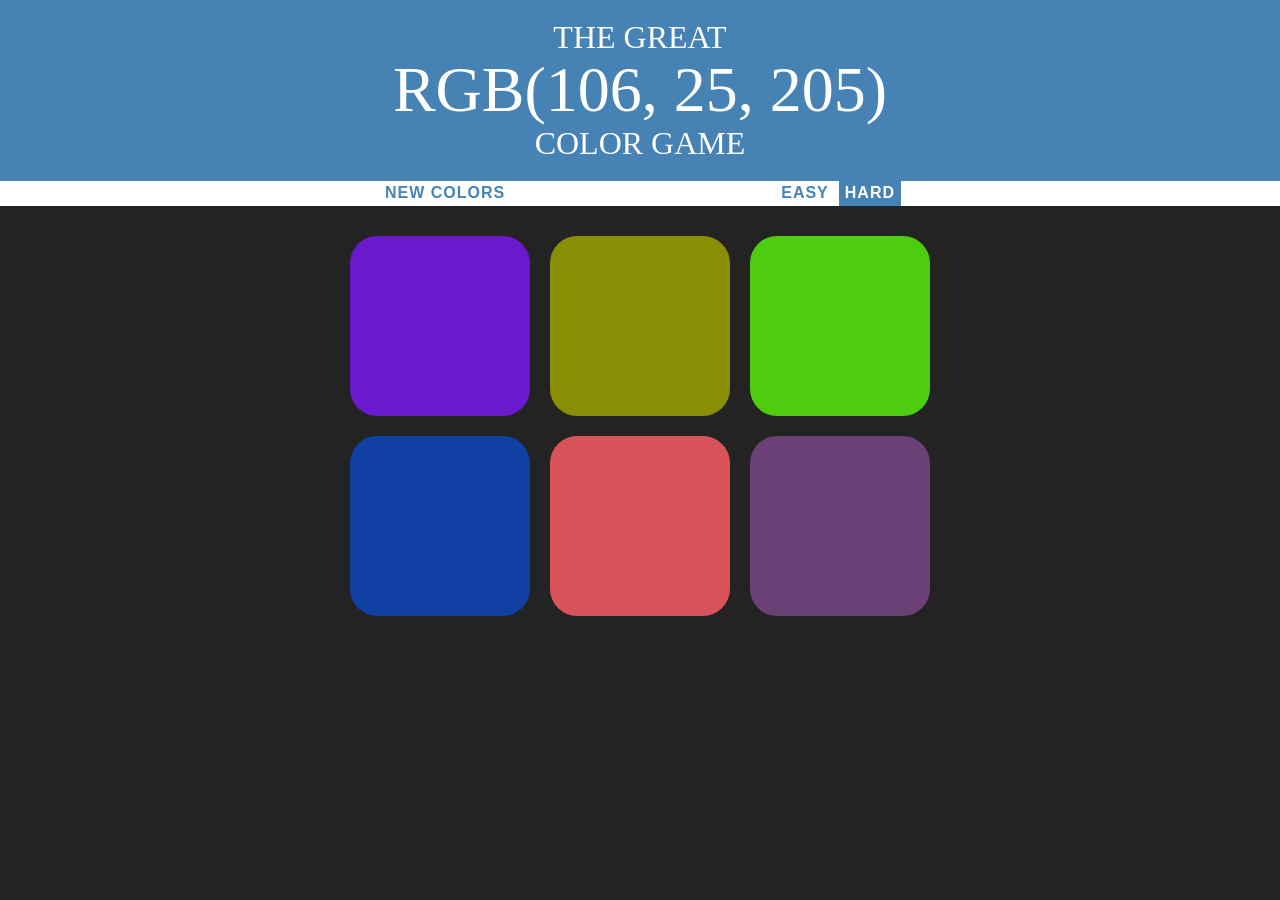
==== colorGame.html @ 5f9beed3 "My first commit" ====
<!DOCTYPE html>
<html lang="en">
<head>
    <meta charset="UTF-8">
    <title>Color Game</title>
    <link rel="stylesheet" href="colorGame.css" type="text/css">
</head>
<body>
   
   <h1>The Great     
   <br>
    <span id="colorDisplay">RGB</span>
    <br>
      Color Game
  </h1>
   
   <div id="stripe">
   
   <button id="reset">New Colors</button>
   
   <span id="message"></span>
   
   <button id="easyBtn">Easy</button>
   
   <button id="hardBtn" class="selected">Hard</button>
   
   </div>
   
   
    <div id="container">
        <div class="square"></div>
        <div class="square"></div>
        <div class="square"></div>
        <div class="square"></div>
        <div class="square"></div>
        <div class="square"></div>
    </div>
    
    <script type="text/javascript" src="colorGame.js"></script>
</body>
</html>
---- colorGame.css ----
body{
    background: #232323;
    margin: 0;
    font-family: "Montserrat", "Avenir";
}

.square{
    width: 30%;
    background:blue;
    padding-bottom: 30%;
    float: left;
    margin: 1.66%;
/*    border-radius: 50%;*/
    border-radius: 15%;
/*    asa la folosit Colt in exemplul sau*/
    transition: background 0.7s;
    --webkit-transition : background 0.7s;
    -moz-transition :  background 0.7s;
}

#container{
    margin:20px auto;
    max-width: 600px;
}

h1 {
    
    color: white;
    text-align: center;
    background: steelblue;
    margin: 0;
    font-weight: normal;
    text-transform: uppercase;
    line-height: 1.1;
    /*padding-top: 20px;
    padding-bottom: 0;*/
    padding: 20px 0;
}

#colorDisplay{
    font-size: 200%;
/*    sau  font-size: 2em;*/
}

#message{
    display: inline-block;
    width: 20%;
}

#stripe{
    background: white;
    height: 25px;
    text-align: center;
    color: black;
}

.selected{
    color: white;
    background: steelblue;
}

button{
    border: none;
    background: none;
    text-transform: uppercase;
    height: 100%;
    color: steelblue;
    font-weight: 700;
    letter-spacing: 1px;
    font-size: inherit;
    transition: all 0.5s;
     --webkit-transition : all 0.5s;
    -moz-transition :  all 0.5s;
    outline: none;
}

button:hover{
    color: white;
    background: steelblue;
}
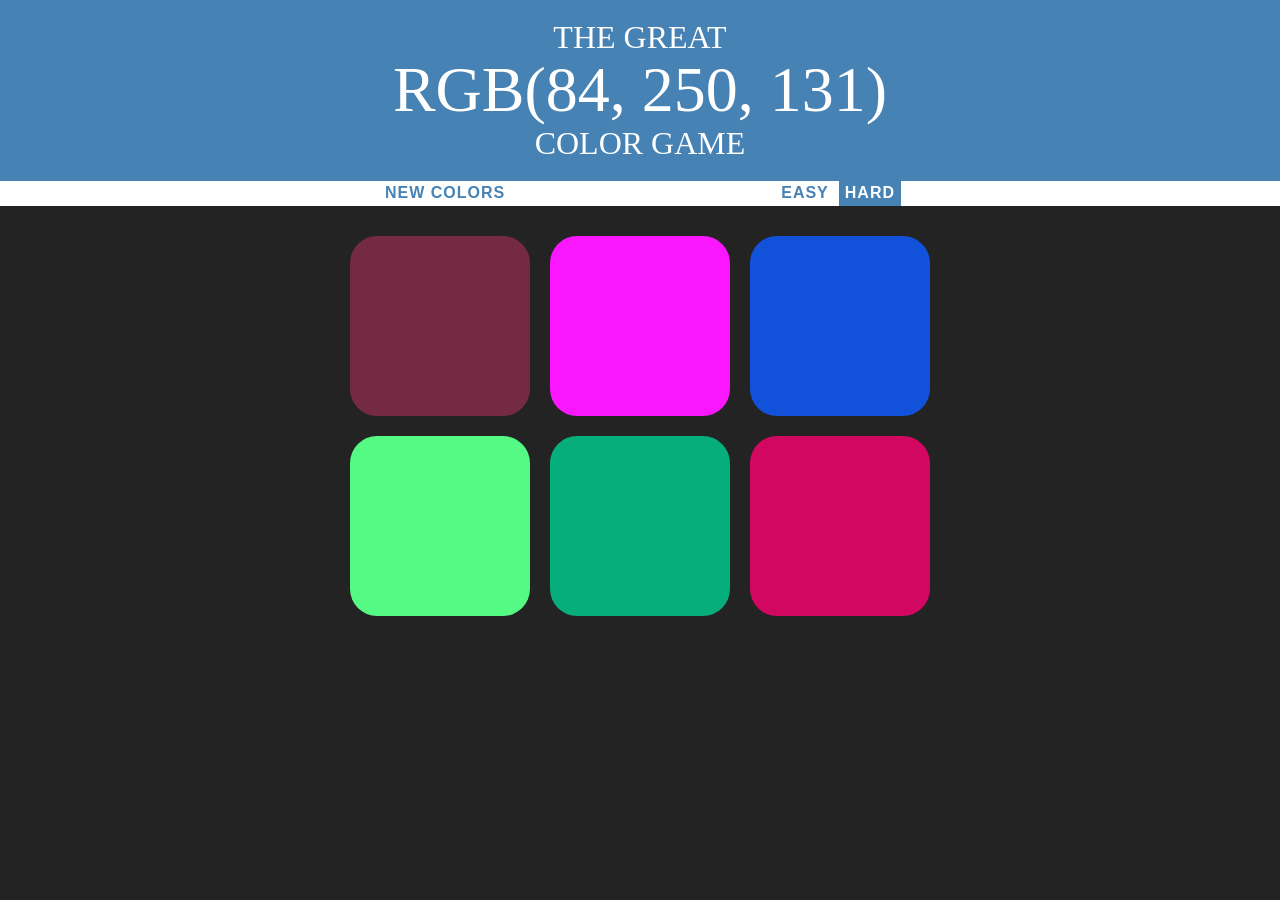
==== commit 48751b15: "Update colorGame.html" ====
--- a/colorGame.html
+++ b/colorGame.html
@@ -1,4 +1,5 @@
 <!DOCTYPE html>
+
 <html lang="en">
 <head>
     <meta charset="UTF-8">
@@ -38,4 +39,4 @@
     
     <script type="text/javascript" src="colorGame.js"></script>
 </body>
-</html>+</html>
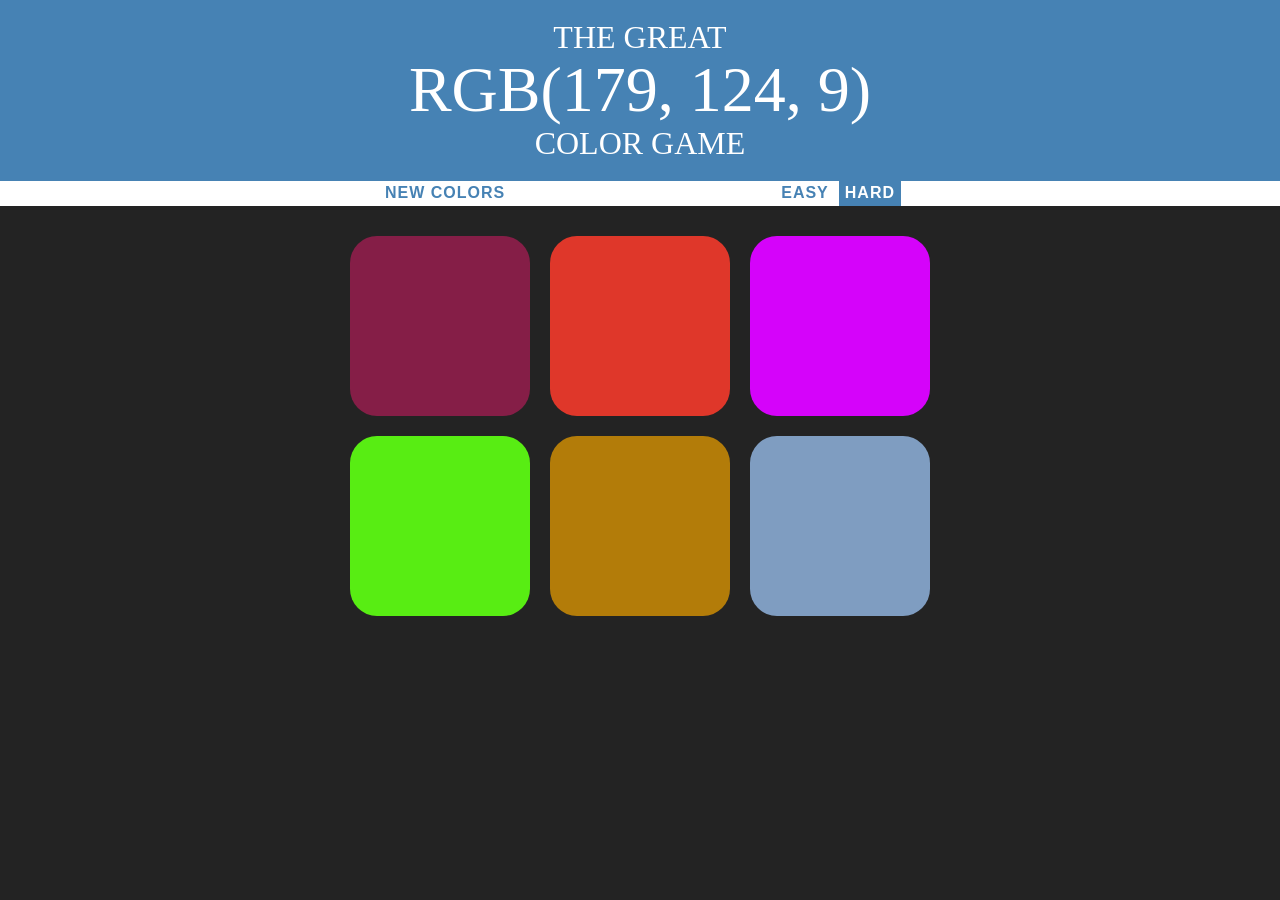
==== commit 5752faf1: "Update colorGame.html" ====
--- a/colorGame.html
+++ b/colorGame.html
@@ -1,6 +1,6 @@
 <!DOCTYPE html>
-
 <html lang="en">
+    
 <head>
     <meta charset="UTF-8">
     <title>Color Game</title>
